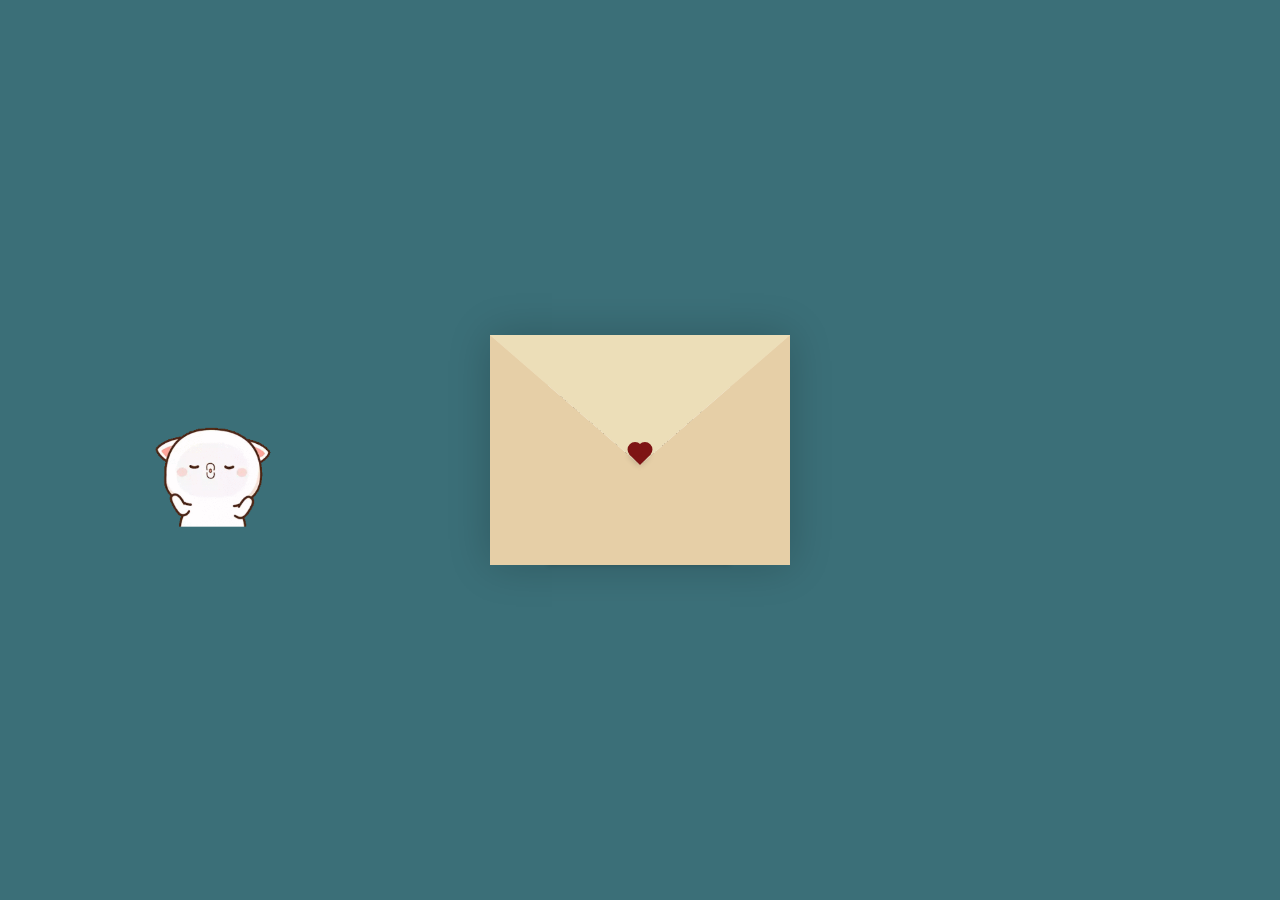
==== envelope.html @ 5621137c "Add files via upload" ====
<!DOCTYPE html>
<html lang="en">
<head>
    <meta charset="UTF-8">
    <meta http-equiv="X-UA-Compatible" content="IE=edge">
    <meta name="viewport" content="width=device-width, initial-scale=1.0">
    <title>CSS Envelope + Letter (Open/Close on Click)</title>
    <link rel="stylesheet" href="./style.css">
</head>
<body>
    <div class="container">
        <!-- Add GIF on the left side -->
        <img src="cute-love.gif" alt="Cute Love GIF" class="love-gif">
        
        <div class="envelope-wrapper">
            <div class="envelope">
                <div class="letter">
                    <div class="text">
                        <strong>Happy Valentine's Day Baby</strong>
                        <p>
                            
                               <!-- Alviii!!!Sorry if I keep cringing you out but I cant help it. All i wanna do is appreciate you.All my life i never did these things for anyone. I never felt like doin them🥹.But you are just too sweeet and  i feeel like giving you the world . Cheesy but isn't that what love should feel like? 😤You probably already know how amazing you are, but I still want to remind you that you are truly the most perfect person I’ve ever met. You’re so calm, mature, and the way you handle things I could never :’’’  No matter what happens, you never lose your temper, never raise your voice at me. You always know how to handle my mood swings, my overthinking without making me feel guilty about it👉🏼👈🏼 You let me be myself, completely, without ever trying to change me. And that means the world to me.Ik it hasnt been much time but still i love you so damn much . Idk if we  ever gonna make it to end or if either of us will change over time. But I don’t want to look back one day and regret not expressing my feelings enough. I love you jaaan 🖤. I know you already know, but I’ll say it again: I’m always here for you. Always. You don’t have to carry everything on your own.My shoulder will always be here for you.🫶🏼 -->
                               Every day is a special day. It doesn’t matter whether it’s Valentine’s Day or not—I always love you. I’m so happy and blessed to have you in my life, Kotha (my sweet pudding) 🥹🥹. I love your kind and humble attitude. 😚I used to watch anime all day long, but now, all I want is to talk to you. It doesn’t matter whether I have something to say or not—I just love talking to you. 🤭Very few people hold a special place in my heart, and among them, you are one of the most precious. 🥺🥺
                            </p>
                    </div>
                </div>
            </div>
            <div class="heart"></div>
        </div>
    </div>

    <script>
        const envelope = document.querySelector('.envelope-wrapper');
        envelope.addEventListener('click', () => {
            envelope.classList.toggle('flap');
        });
    </script>
</body>
</html>
---- style.css ----
:root {
  --primary: #fff;
  --bg-color: rgb(59, 111, 120);
  --bg-envelope-color: #f5edd1;
  --envelope-tab: #ecdeb8;
  --envelope-cover: #e6cfa7;
  --shadow-color: rgba(0, 0, 0, 0.2);
  --txt-color: #444;
  --heart-color: rgb(126, 20, 20);
}

body {
  margin: 0;
  padding: 0;
  box-sizing: border-box;
  background: var(--bg-color);
  display: flex;
  align-items: center;
  justify-content: center;
}

.container {
  height: 100vh;
  display: grid;
  place-items: center;
}

.container > .envelope-wrapper {
  background: var(--bg-envelope-color);
  box-shadow: 0 0 40px var(--shadow-color);
}

.envelope-wrapper > .envelope {
  position: relative;
  width: 300px;
  height: 230px;
}

.envelope-wrapper > .envelope::before {
  content: "";
  position: absolute;
  top: 0;
  z-index: 2;
  border-top: 130px solid var(--envelope-tab);
  border-right: 150px solid transparent;
  border-left: 150px solid transparent;
  transform-origin: top;
  transition: all 0.5s ease-in-out 0.7s;
}

.envelope-wrapper > .envelope::after {
  content: "";
  position: absolute;
  z-index: 2;
  width: 0px;
  height: 0px;
  border-top: 130px solid transparent;
  border-right: 150px solid var(--envelope-cover);
  border-bottom: 100px solid var(--envelope-cover);
  border-left: 150px solid var(--envelope-cover);
}

/* ✉️ LETTER - Height is fine, just need to move it up when opened */
.envelope > .letter {
  position: absolute;
  right: 20%;
  bottom: 0;
  width: 54%;
  height: 80%;
  background: var(--primary);
  text-align: center;
  transition: all 1s ease-in-out;
  box-shadow: 0 0 5px var(--shadow-color);
  padding: 20px 10px;

  /* Enable scrolling for long messages */
  overflow-y: auto;
  max-height: 80%;
  scrollbar-width: thin;
  scrollbar-color: #aaa transparent;
}

/* Custom scrollbar styling */
.envelope > .letter::-webkit-scrollbar {
  width: 6px; /* Thin scrollbar */
}

.envelope > .letter::-webkit-scrollbar-thumb {
  background-color: #aaa; /* Scrollbar color */
  border-radius: 5px;
}

.envelope > .letter::-webkit-scrollbar-track {
  background: transparent;
}

/* 📝 TEXT INSIDE THE LETTER */
.envelope > .letter > .text {
  font-family: 'Gill Sans', 'Gill Sans MT', Calibri, 'Trebuchet MS', sans-serif;
  color: var(--txt-color);
  text-align: left;
  font-size: 10px;
}

/* ❤️ HEART BUTTON */
.heart {
  position: absolute;
  top: 50%;
  left: 50%;
  width: 15px;
  height: 15px;
  background: var(--heart-color);
  z-index: 4;
  transform: translate(-50%, -20%) rotate(45deg);
  transition: transform 0.5s ease-in-out 1s;
  box-shadow: 0 1px 6px var(--shadow-color);
  cursor: pointer;
}

.heart:before, 
.heart:after {
  content: "";
  position: absolute;
  width: 15px;
  height: 15px;
  background-color: var(--heart-color);
  border-radius: 50%;
}

.heart:before {
  top: -7.5px;
}

.heart:after {
  right: 7.5px;
}

/* ✉️ ENVELOPE OPENING - LETTER MOVES HIGHER */
.flap > .envelope:before {
  transform: rotateX(180deg);
  z-index: 0;
}

/* Adjust the letter's height and position when the envelope is opened */
.flap > .envelope > .letter {
  bottom: 210px; /* Move the letter higher to avoid the envelope curve */
  height: 95%; /* Increase the height of the letter */
  transform: scale(1.5); /* Optional: Scale the letter for better visibility */
  transition-delay: 1s;
}

/* The heart rotates when opened */
.flap > .heart {
  transform: rotate(90deg);
  transition-delay: 0.4s;
}

/* 📷 LOVE GIF POSITIONING */
.love-gif {
  position: absolute;
  left: 10%;
  top: 50%;
  transform: translateY(-50%);
  width: 150px; /* Adjust size */
  height: auto;
}
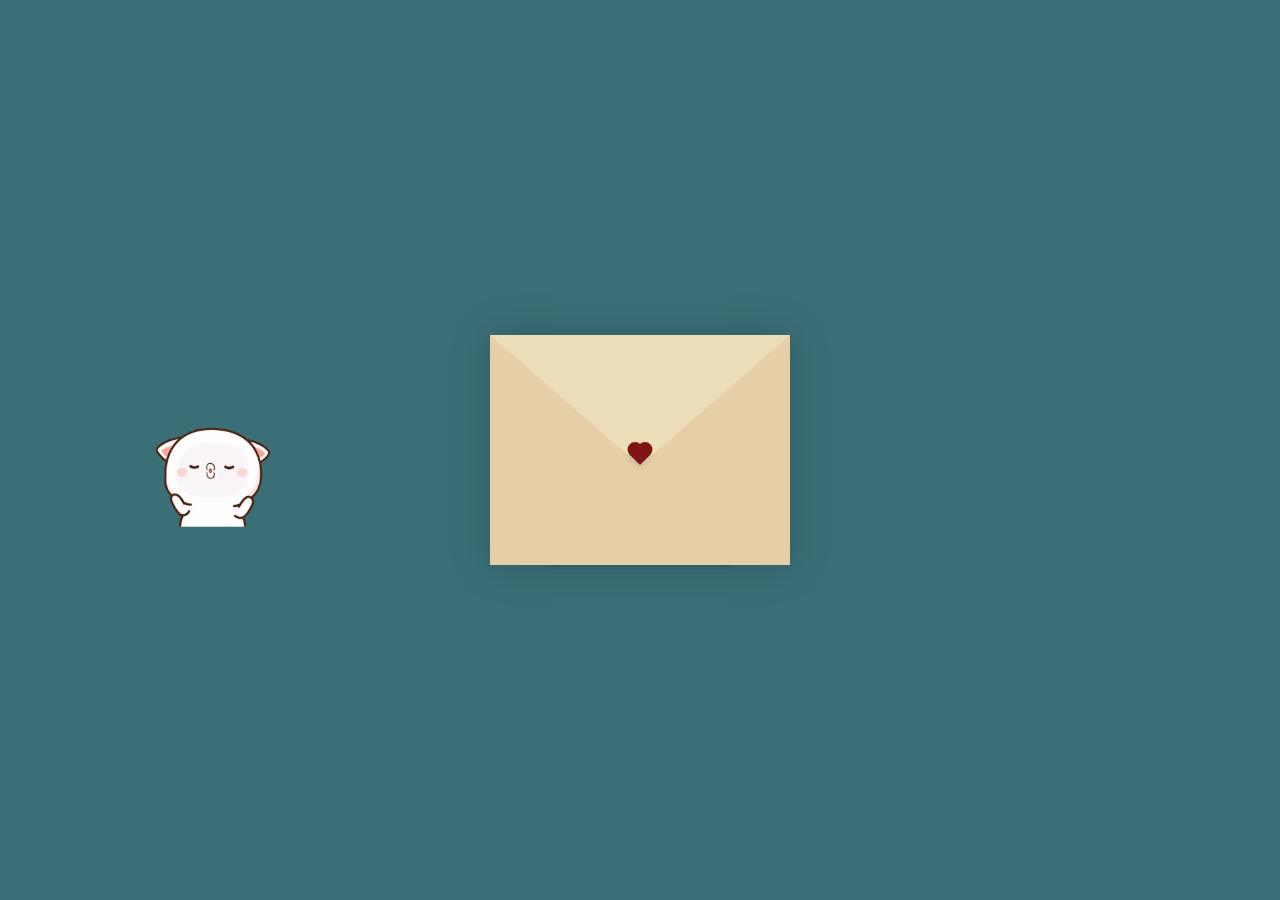
==== commit fa627457: "Update envelope.html" ====
--- a/envelope.html
+++ b/envelope.html
@@ -16,12 +16,10 @@
             <div class="envelope">
                 <div class="letter">
                     <div class="text">
-                        <strong>Happy Valentine's Day Baby</strong>
+                        <strong>Happy Valentine's Day to my friends </strong>
                         <p>
                             
-                               <!-- Alviii!!!Sorry if I keep cringing you out but I cant help it. All i wanna do is appreciate you.All my life i never did these things for anyone. I never felt like doin them🥹.But you are just too sweeet and  i feeel like giving you the world . Cheesy but isn't that what love should feel like? 😤You probably already know how amazing you are, but I still want to remind you that you are truly the most perfect person I’ve ever met. You’re so calm, mature, and the way you handle things I could never :’’’  No matter what happens, you never lose your temper, never raise your voice at me. You always know how to handle my mood swings, my overthinking without making me feel guilty about it👉🏼👈🏼 You let me be myself, completely, without ever trying to change me. And that means the world to me.Ik it hasnt been much time but still i love you so damn much . Idk if we  ever gonna make it to end or if either of us will change over time. But I don’t want to look back one day and regret not expressing my feelings enough. I love you jaaan 🖤. I know you already know, but I’ll say it again: I’m always here for you. Always. You don’t have to carry everything on your own.My shoulder will always be here for you.🫶🏼 -->
-                               Every day is a special day. It doesn’t matter whether it’s Valentine’s Day or not—I always love you. I’m so happy and blessed to have you in my life, Kotha (my sweet pudding) 🥹🥹. I love your kind and humble attitude. 😚I used to watch anime all day long, but now, all I want is to talk to you. It doesn’t matter whether I have something to say or not—I just love talking to you. 🤭Very few people hold a special place in my heart, and among them, you are one of the most precious. 🥺🥺
-                            </p>
+                          </p>
                     </div>
                 </div>
             </div>
